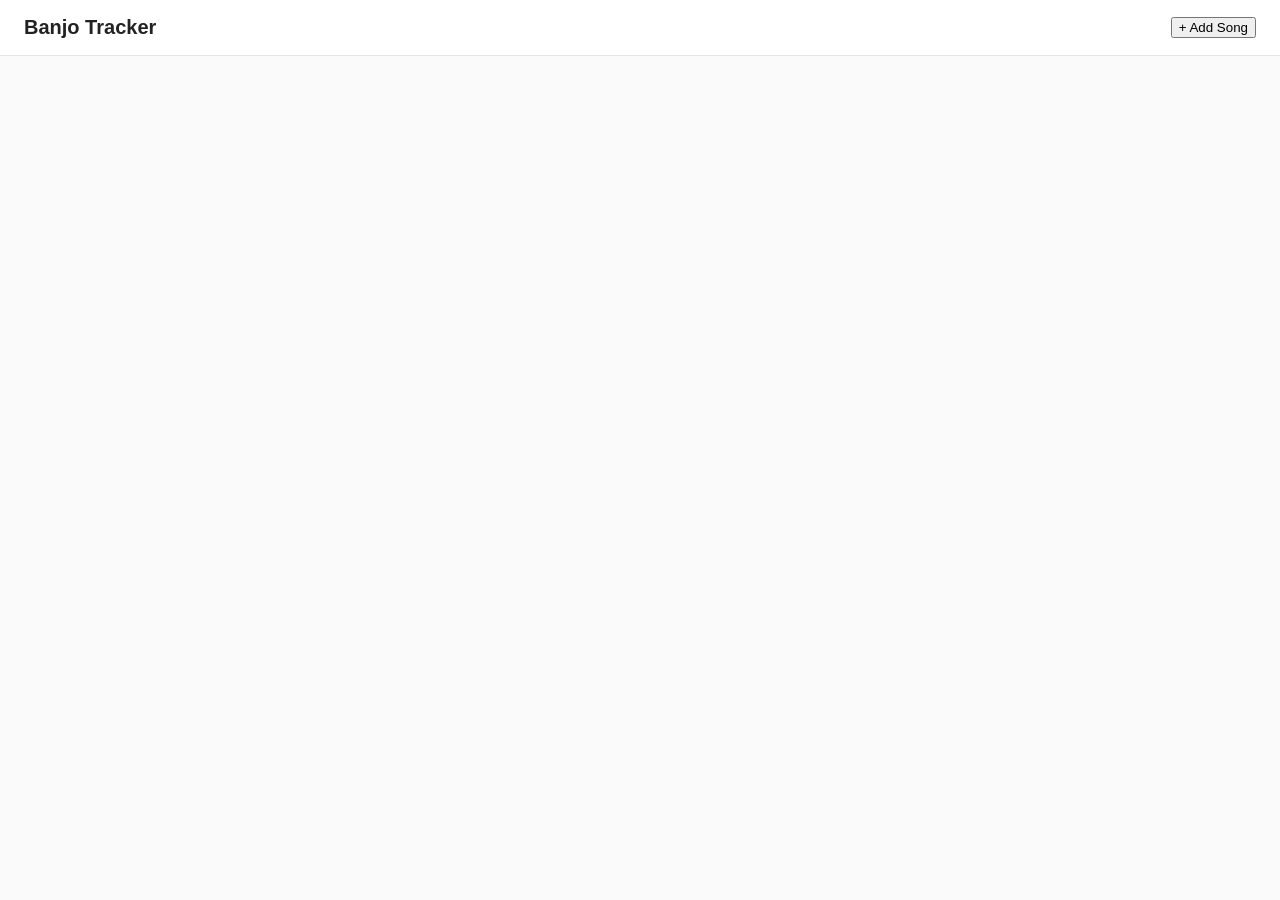
==== index.html @ 0ab0bfa4 "Add project skeleton (index.html, styles.css, main.js)" ====
<!DOCTYPE html>
<html lang="en">
<head>
  <meta charset="UTF-8">
  <meta name="viewport" content="width=device-width, initial-scale=1.0">
  <title>Banjo Tracker</title>
  <link rel="stylesheet" href="styles.css">
</head>
<body>
  <header class="app-header">
    <h1>Banjo Tracker</h1>
    <button id="add-song-btn" type="button">+ Add Song</button>
  </header>
  <main id="app"></main>
  <script type="module" src="src/main.js"></script>
</body>
</html>
---- styles.css ----
/* Banjo Tracker styles — populated incrementally as features land. */
body {
  font-family: -apple-system, BlinkMacSystemFont, "Segoe UI", sans-serif;
  margin: 0;
  background: #fafafa;
  color: #222;
}

.app-header {
  display: flex;
  justify-content: space-between;
  align-items: center;
  padding: 1rem 1.5rem;
  background: #fff;
  border-bottom: 1px solid #e5e5e5;
}

.app-header h1 {
  margin: 0;
  font-size: 1.25rem;
}

#app {
  padding: 1.5rem;
}
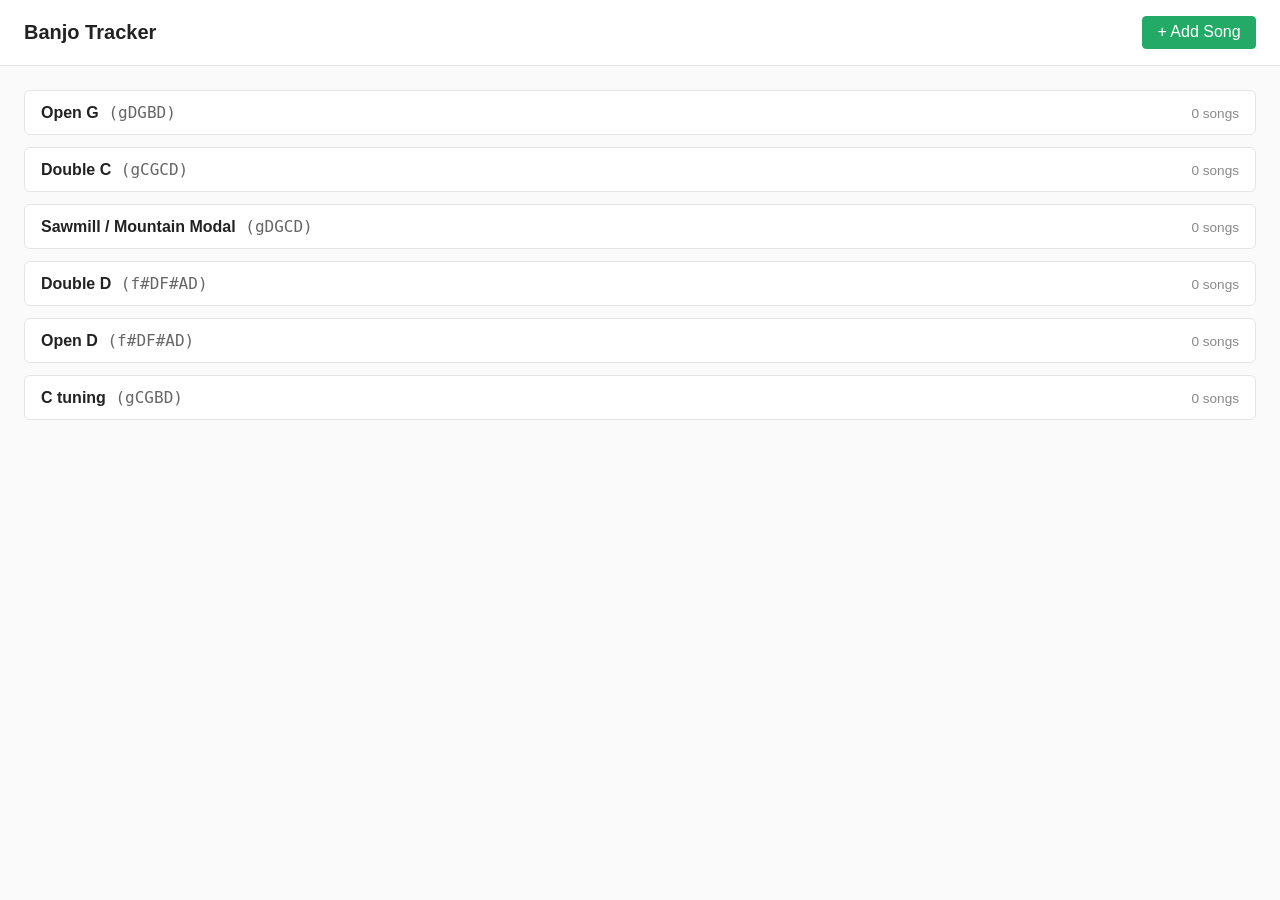
==== commit c232719c: "Add song modal scaffolding with open/close behavior" ====
--- a/index.html
+++ b/index.html
@@ -12,6 +12,49 @@
     <button id="add-song-btn" type="button">+ Add Song</button>
   </header>
   <main id="app"></main>
+  <dialog id="song-modal" class="modal">
+    <form id="song-form" method="dialog">
+      <h2 id="song-modal-title">Add Song</h2>
+
+      <label>Name<span class="req">*</span>
+        <input type="text" name="name" required>
+      </label>
+
+      <label>Tuning<span class="req">*</span>
+        <select name="tuningId" required></select>
+      </label>
+
+      <label>Style<span class="req">*</span>
+        <select name="styleId" required></select>
+      </label>
+
+      <label>Capo
+        <input type="number" name="capo" min="0" max="12" step="1" placeholder="0">
+      </label>
+
+      <label>Key
+        <input type="text" name="key" placeholder="G">
+      </label>
+
+      <label>Artist
+        <input type="text" name="artist">
+      </label>
+
+      <label>Source
+        <input type="text" name="source" placeholder="book, video, person…">
+      </label>
+
+      <label>PDF
+        <input type="file" name="pdf" accept="application/pdf">
+        <span id="pdf-current"></span>
+      </label>
+
+      <div class="modal-actions">
+        <button type="button" id="modal-cancel">Cancel</button>
+        <button type="submit" id="modal-save">Save</button>
+      </div>
+    </form>
+  </dialog>
   <script type="module" src="src/main.js"></script>
 </body>
 </html>
--- a/styles.css
+++ b/styles.css
@@ -23,3 +23,157 @@
 #app {
   padding: 1.5rem;
 }
+
+.tuning-section {
+  background: #fff;
+  border: 1px solid #e5e5e5;
+  border-radius: 6px;
+  margin-bottom: 0.75rem;
+  overflow: hidden;
+}
+
+.tuning-section summary {
+  cursor: pointer;
+  padding: 0.75rem 1rem;
+  display: flex;
+  align-items: baseline;
+  gap: 0.6rem;
+  font-weight: 600;
+}
+
+.tuning-section .tuning-notation {
+  font-family: ui-monospace, monospace;
+  color: #666;
+  font-weight: 400;
+}
+
+.tuning-section .tuning-count {
+  margin-left: auto;
+  font-weight: 400;
+  color: #888;
+  font-size: 0.85rem;
+}
+
+.song-list {
+  list-style: none;
+  margin: 0;
+  padding: 0;
+  border-top: 1px solid #f0f0f0;
+}
+
+.song-row {
+  display: flex;
+  align-items: baseline;
+  gap: 0.75rem;
+  padding: 0.6rem 1rem;
+  border-bottom: 1px solid #f5f5f5;
+}
+
+.song-row:last-child {
+  border-bottom: none;
+}
+
+.song-name {
+  font-weight: 500;
+}
+
+.song-style {
+  font-size: 0.8rem;
+  background: #eef;
+  padding: 0.1rem 0.5rem;
+  border-radius: 10px;
+  color: #335;
+}
+
+.song-capo,
+.song-key {
+  font-size: 0.85rem;
+  color: #666;
+}
+
+#add-song-btn {
+  font: inherit;
+  padding: 0.4rem 0.9rem;
+  border: 1px solid #2a6;
+  background: #2a6;
+  color: white;
+  border-radius: 4px;
+  cursor: pointer;
+}
+
+#add-song-btn:hover {
+  background: #248;
+  border-color: #248;
+}
+
+.modal {
+  border: none;
+  border-radius: 8px;
+  padding: 0;
+  width: min(90vw, 460px);
+  box-shadow: 0 10px 40px rgba(0, 0, 0, 0.15);
+}
+
+.modal::backdrop {
+  background: rgba(0, 0, 0, 0.35);
+}
+
+.modal form {
+  padding: 1.25rem 1.5rem;
+  display: flex;
+  flex-direction: column;
+  gap: 0.75rem;
+}
+
+.modal h2 {
+  margin: 0 0 0.25rem;
+  font-size: 1.1rem;
+}
+
+.modal label {
+  display: flex;
+  flex-direction: column;
+  font-size: 0.85rem;
+  color: #444;
+  gap: 0.2rem;
+}
+
+.modal input,
+.modal select {
+  font: inherit;
+  padding: 0.4rem 0.5rem;
+  border: 1px solid #ccc;
+  border-radius: 4px;
+}
+
+.modal .req {
+  color: #c0392b;
+  margin-left: 0.15rem;
+}
+
+.modal-actions {
+  display: flex;
+  justify-content: flex-end;
+  gap: 0.5rem;
+  margin-top: 0.5rem;
+}
+
+.modal-actions button {
+  font: inherit;
+  padding: 0.4rem 0.9rem;
+  border-radius: 4px;
+  cursor: pointer;
+  border: 1px solid #ccc;
+  background: #fff;
+}
+
+.modal-actions #modal-save {
+  background: #2a6;
+  color: white;
+  border-color: #2a6;
+}
+
+#pdf-current {
+  font-size: 0.8rem;
+  color: #666;
+}
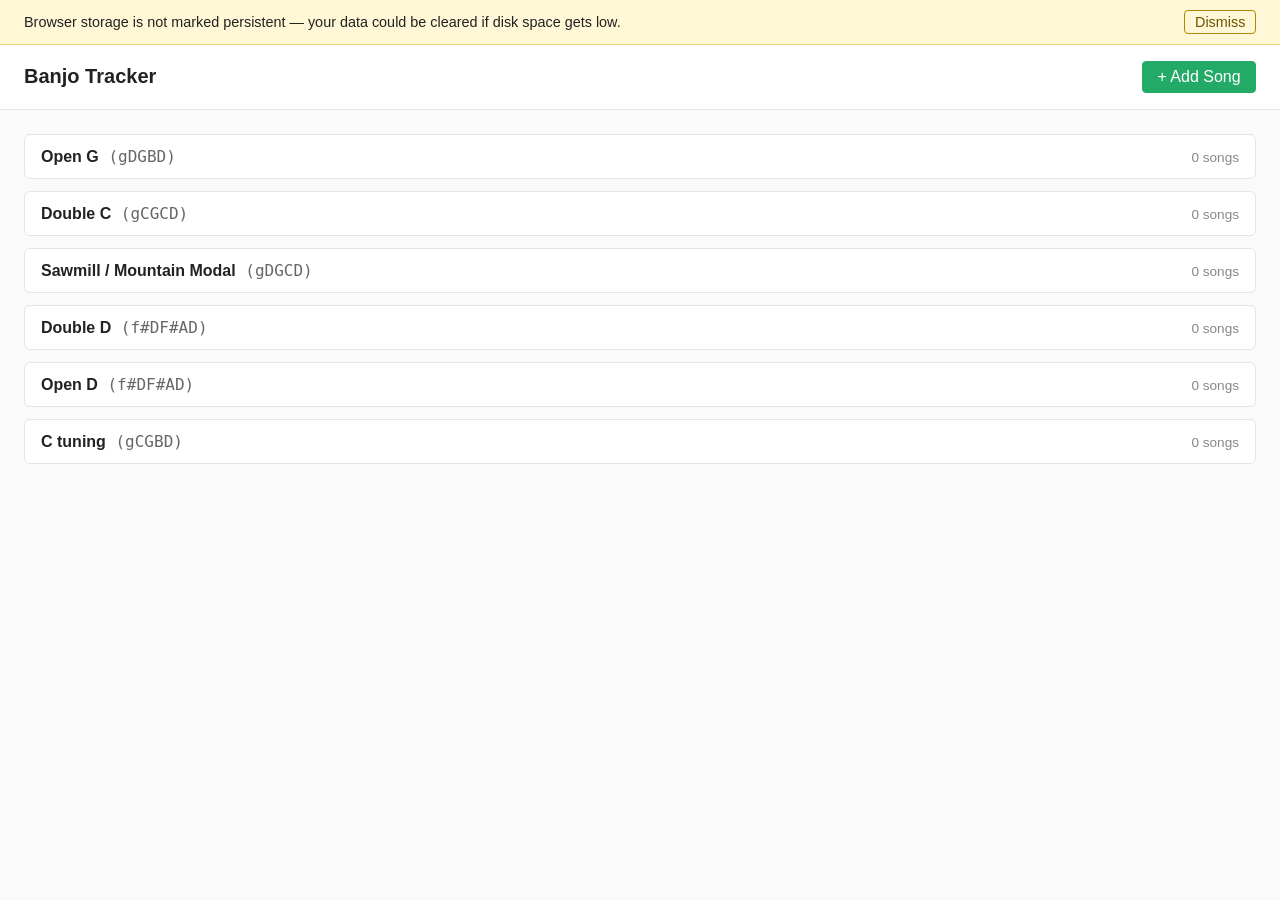
==== commit 8e3dc982: "Request persistent storage and warn if denied" ====
--- a/index.html
+++ b/index.html
@@ -7,6 +7,10 @@
   <link rel="stylesheet" href="styles.css">
 </head>
 <body>
+  <div id="persistence-banner" class="banner" hidden>
+    <span>Browser storage is not marked persistent — your data could be cleared if disk space gets low.</span>
+    <button type="button" id="dismiss-banner">Dismiss</button>
+  </div>
   <header class="app-header">
     <h1>Banjo Tracker</h1>
     <button id="add-song-btn" type="button">+ Add Song</button>
--- a/styles.css
+++ b/styles.css
@@ -177,3 +177,101 @@
   font-size: 0.8rem;
   color: #666;
 }
+
+.song-row {
+  flex-direction: column;
+  align-items: stretch;
+  padding: 0;
+}
+
+.song-summary {
+  display: flex;
+  align-items: baseline;
+  gap: 0.75rem;
+  padding: 0.6rem 1rem;
+  background: none;
+  border: none;
+  text-align: left;
+  font: inherit;
+  color: inherit;
+  cursor: pointer;
+  width: 100%;
+}
+
+.song-summary:hover {
+  background: #f5f5f5;
+}
+
+.song-detail {
+  padding: 0.5rem 1rem 1rem;
+  background: #fafafa;
+  border-top: 1px solid #f0f0f0;
+}
+
+.song-detail dl {
+  margin: 0 0 0.6rem;
+  display: grid;
+  grid-template-columns: max-content 1fr;
+  gap: 0.2rem 0.75rem;
+  font-size: 0.9rem;
+}
+
+.song-detail dt {
+  color: #666;
+}
+
+.song-detail dd {
+  margin: 0;
+}
+
+.song-actions {
+  display: flex;
+  gap: 0.5rem;
+}
+
+.song-actions button {
+  font: inherit;
+  padding: 0.3rem 0.7rem;
+  border: 1px solid #ccc;
+  background: #fff;
+  border-radius: 4px;
+  cursor: pointer;
+}
+
+.song-actions .song-delete {
+  border-color: #c0392b;
+  color: #c0392b;
+}
+
+.song-pdf-link {
+  margin-left: auto;
+  font-size: 0.85rem;
+  color: #2a6;
+  text-decoration: underline;
+  cursor: pointer;
+}
+
+.song-pdf-link:hover {
+  color: #1a4;
+}
+
+.banner {
+  display: flex;
+  align-items: center;
+  justify-content: space-between;
+  gap: 1rem;
+  padding: 0.6rem 1.5rem;
+  background: #fff7d6;
+  border-bottom: 1px solid #ead27f;
+  font-size: 0.9rem;
+}
+
+.banner button {
+  font: inherit;
+  background: none;
+  border: 1px solid #ad8a00;
+  color: #6b5500;
+  padding: 0.2rem 0.6rem;
+  border-radius: 4px;
+  cursor: pointer;
+}
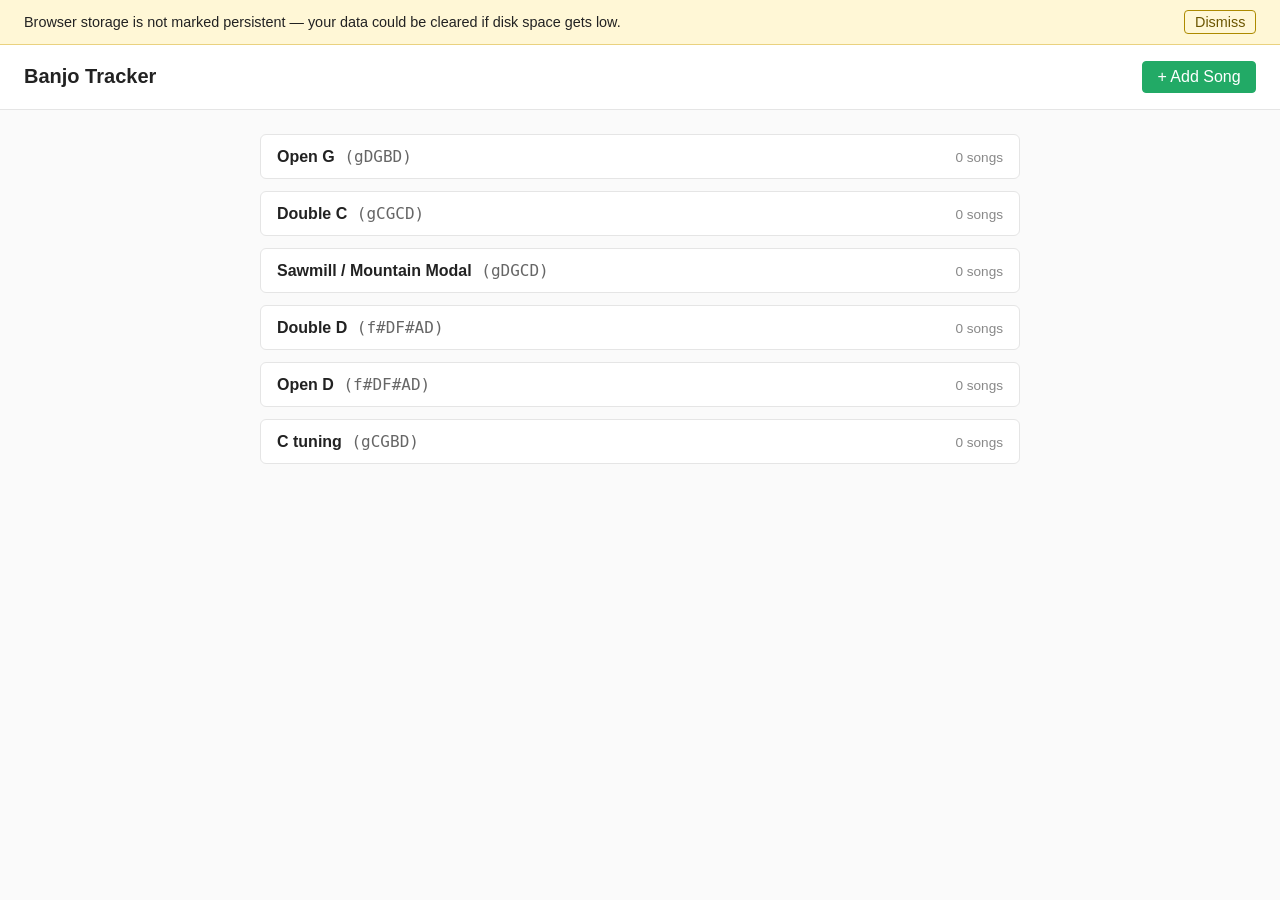
==== commit 12e8b680: "Add TEF file picker and Link URL input to song modal" ====
--- a/index.html
+++ b/index.html
@@ -51,6 +51,16 @@
       <label>PDF
         <input type="file" name="pdf" accept="application/pdf">
         <span id="pdf-current"></span>
+        <span id="pdf-size-warning" class="form-warning" hidden></span>
+      </label>
+
+      <label>TEF
+        <input type="file" name="tef" accept=".tef,application/octet-stream">
+        <span id="tef-current"></span>
+      </label>
+
+      <label>Link
+        <input type="url" name="link" placeholder="https://youtube.com/...">
       </label>
 
       <div class="modal-actions">
@@ -59,6 +69,7 @@
       </div>
     </form>
   </dialog>
+  <div id="toast" class="toast" hidden></div>
   <script type="module" src="src/main.js"></script>
 </body>
 </html>
--- a/styles.css
+++ b/styles.css
@@ -63,9 +63,9 @@
 
 .song-row {
   display: flex;
-  align-items: baseline;
-  gap: 0.75rem;
-  padding: 0.6rem 1rem;
+  flex-direction: column;
+  align-items: stretch;
+  padding: 0;
   border-bottom: 1px solid #f5f5f5;
 }
 
@@ -176,12 +176,6 @@
 #pdf-current {
   font-size: 0.8rem;
   color: #666;
-}
-
-.song-row {
-  flex-direction: column;
-  align-items: stretch;
-  padding: 0;
 }
 
 .song-summary {
@@ -275,3 +269,55 @@
   border-radius: 4px;
   cursor: pointer;
 }
+
+.toast {
+  position: fixed;
+  bottom: 1.25rem;
+  left: 50%;
+  transform: translateX(-50%);
+  background: #2a2a2a;
+  color: white;
+  padding: 0.65rem 1rem;
+  border-radius: 6px;
+  font-size: 0.9rem;
+  box-shadow: 0 6px 20px rgba(0, 0, 0, 0.25);
+  z-index: 1000;
+  max-width: 90vw;
+}
+
+.toast.error {
+  background: #c0392b;
+}
+
+.form-warning {
+  color: #b7791f;
+  font-size: 0.8rem;
+}
+
+body {
+  min-height: 100vh;
+}
+
+#app {
+  max-width: 760px;
+  margin: 0 auto;
+}
+
+@media (max-width: 600px) {
+  .app-header {
+    padding: 0.75rem 1rem;
+  }
+  #app {
+    padding: 1rem;
+  }
+  .song-summary {
+    flex-wrap: wrap;
+  }
+  .song-pdf-link {
+    margin-left: 0;
+  }
+}
+
+.tuning-section summary::-webkit-details-marker {
+  color: #999;
+}
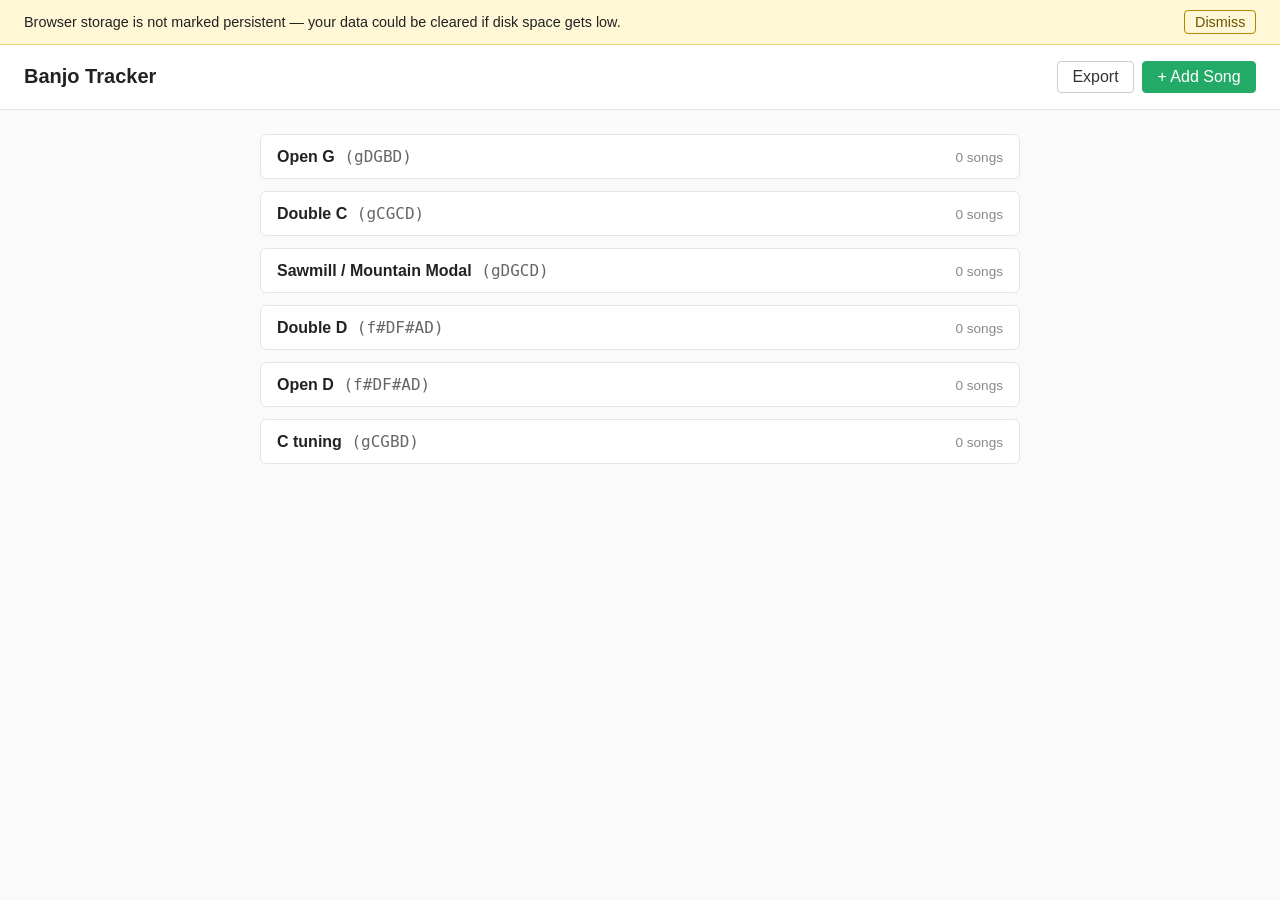
==== commit c09bc3b3: "Add Export button to header alongside Add Song" ====
--- a/index.html
+++ b/index.html
@@ -13,7 +13,10 @@
   </div>
   <header class="app-header">
     <h1>Banjo Tracker</h1>
-    <button id="add-song-btn" type="button">+ Add Song</button>
+    <div class="app-header-actions">
+      <button id="export-btn" type="button">Export</button>
+      <button id="add-song-btn" type="button">+ Add Song</button>
+    </div>
   </header>
   <main id="app"></main>
   <dialog id="song-modal" class="modal">
--- a/styles.css
+++ b/styles.css
@@ -73,8 +73,22 @@
   border-bottom: none;
 }
 
+.song-title {
+  display: inline-flex;
+  flex-direction: column;
+  align-items: flex-start;
+  line-height: 1.2;
+}
+
 .song-name {
   font-weight: 500;
+  font-size: 0.95rem;
+}
+
+.song-artist {
+  font-size: 0.8rem;
+  color: #666;
+  font-weight: 400;
 }
 
 .song-style {
@@ -106,6 +120,25 @@
   border-color: #248;
 }
 
+.app-header-actions {
+  display: flex;
+  gap: 0.5rem;
+}
+
+#export-btn {
+  font: inherit;
+  padding: 0.4rem 0.9rem;
+  border: 1px solid #ccc;
+  background: #fff;
+  color: #333;
+  border-radius: 4px;
+  cursor: pointer;
+}
+
+#export-btn:hover {
+  background: #f5f5f5;
+}
+
 .modal {
   border: none;
   border-radius: 8px;
@@ -237,16 +270,34 @@
   color: #c0392b;
 }
 
-.song-pdf-link {
-  margin-left: auto;
+.song-pdf-link,
+.song-tef-link,
+.song-link {
   font-size: 0.85rem;
   color: #2a6;
   text-decoration: underline;
   cursor: pointer;
 }
 
-.song-pdf-link:hover {
+.song-pdf-link:hover,
+.song-tef-link:hover,
+.song-link:hover {
   color: #1a4;
+}
+
+/* Push the first attachment badge to the right edge of the row. */
+.song-summary > .song-link,
+.song-summary > .song-tef-link,
+.song-summary > .song-pdf-link {
+  margin-left: auto;
+}
+
+/* When an earlier attachment badge already pushed right, subsequent
+   badges sit next to it instead of distributing the free space. */
+.song-summary > .song-link ~ .song-tef-link,
+.song-summary > .song-link ~ .song-pdf-link,
+.song-summary > .song-tef-link ~ .song-pdf-link {
+  margin-left: 0;
 }
 
 .banner {
@@ -258,6 +309,10 @@
   background: #fff7d6;
   border-bottom: 1px solid #ead27f;
   font-size: 0.9rem;
+}
+
+.banner[hidden] {
+  display: none;
 }
 
 .banner button {
@@ -313,6 +368,8 @@
   .song-summary {
     flex-wrap: wrap;
   }
+  .song-link,
+  .song-tef-link,
   .song-pdf-link {
     margin-left: 0;
   }
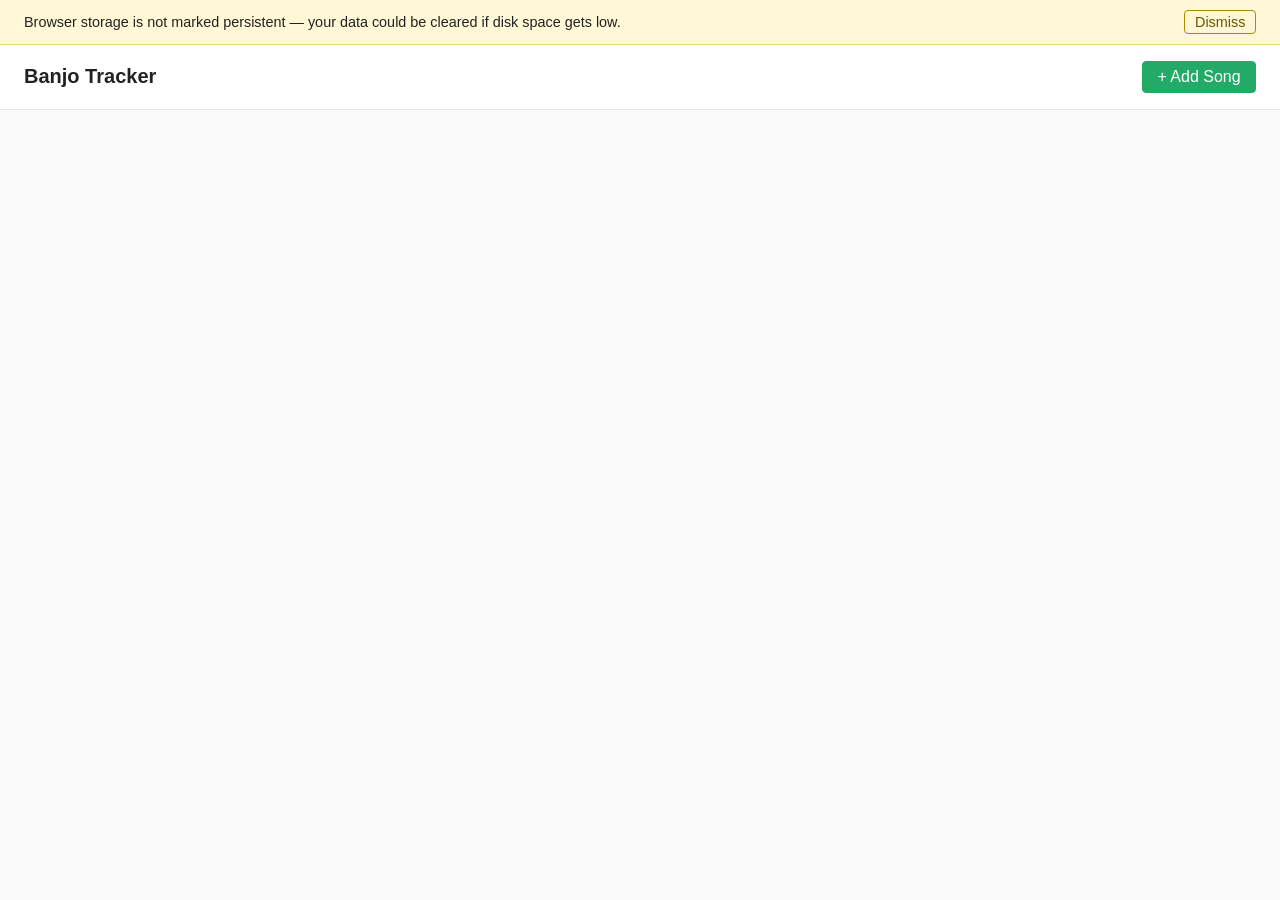
==== commit fc600dff: "Merge pull request #2 from ylapidoth/implement-v1 Implement v1" ====
--- a/index.html
+++ b/index.html
@@ -13,10 +13,7 @@
   </div>
   <header class="app-header">
     <h1>Banjo Tracker</h1>
-    <div class="app-header-actions">
-      <button id="export-btn" type="button">Export</button>
-      <button id="add-song-btn" type="button">+ Add Song</button>
-    </div>
+    <button id="add-song-btn" type="button">+ Add Song</button>
   </header>
   <main id="app"></main>
   <dialog id="song-modal" class="modal">
--- a/styles.css
+++ b/styles.css
@@ -73,22 +73,8 @@
   border-bottom: none;
 }
 
-.song-title {
-  display: inline-flex;
-  flex-direction: column;
-  align-items: flex-start;
-  line-height: 1.2;
-}
-
 .song-name {
   font-weight: 500;
-  font-size: 0.95rem;
-}
-
-.song-artist {
-  font-size: 0.8rem;
-  color: #666;
-  font-weight: 400;
 }
 
 .song-style {
@@ -118,25 +104,6 @@
 #add-song-btn:hover {
   background: #248;
   border-color: #248;
-}
-
-.app-header-actions {
-  display: flex;
-  gap: 0.5rem;
-}
-
-#export-btn {
-  font: inherit;
-  padding: 0.4rem 0.9rem;
-  border: 1px solid #ccc;
-  background: #fff;
-  color: #333;
-  border-radius: 4px;
-  cursor: pointer;
-}
-
-#export-btn:hover {
-  background: #f5f5f5;
 }
 
 .modal {
@@ -309,10 +276,6 @@
   background: #fff7d6;
   border-bottom: 1px solid #ead27f;
   font-size: 0.9rem;
-}
-
-.banner[hidden] {
-  display: none;
 }
 
 .banner button {
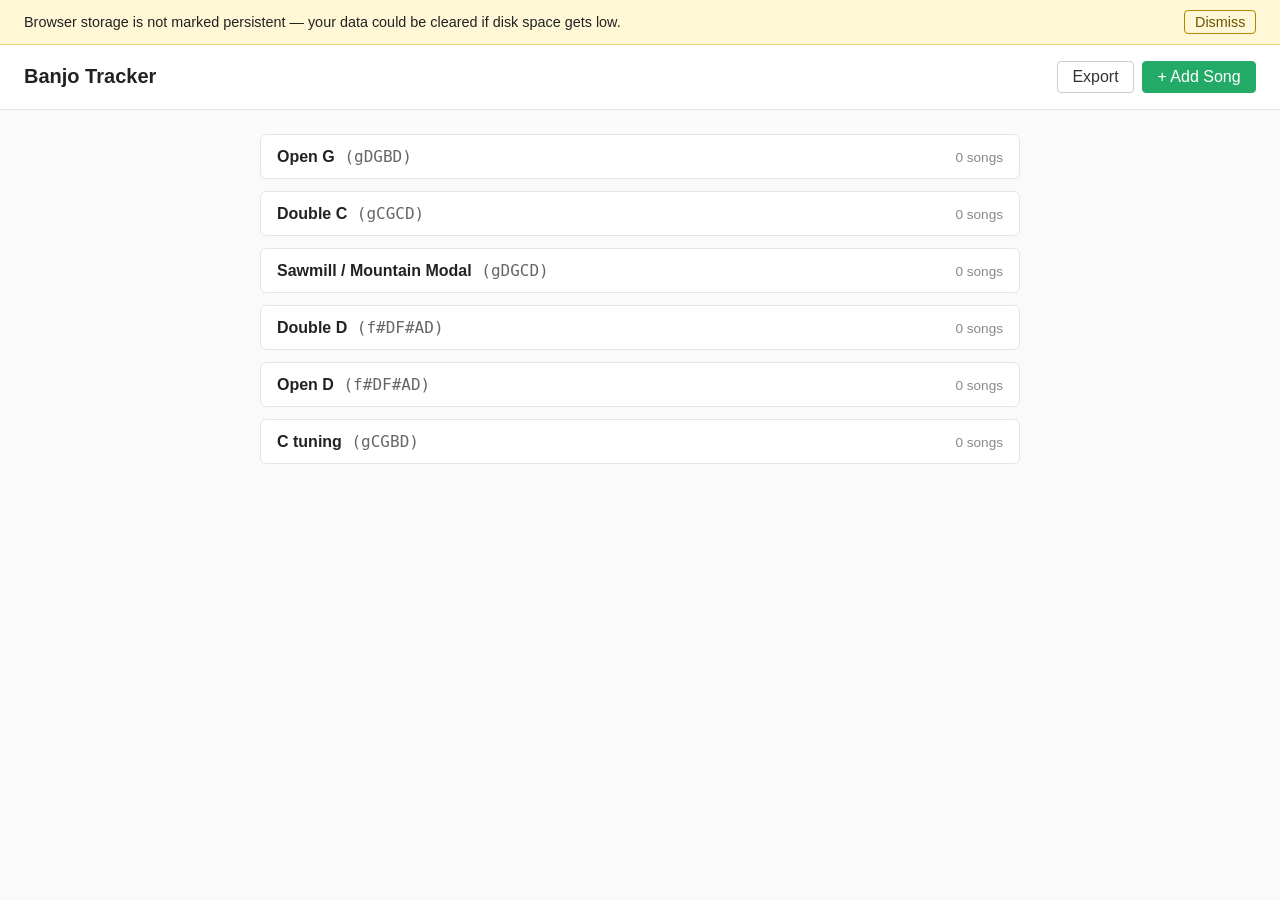
==== commit 54732542: "Merge pull request #3 from ylapidoth/export-and-polish Export and polish" ====
--- a/index.html
+++ b/index.html
@@ -13,7 +13,10 @@
   </div>
   <header class="app-header">
     <h1>Banjo Tracker</h1>
-    <button id="add-song-btn" type="button">+ Add Song</button>
+    <div class="app-header-actions">
+      <button id="export-btn" type="button">Export</button>
+      <button id="add-song-btn" type="button">+ Add Song</button>
+    </div>
   </header>
   <main id="app"></main>
   <dialog id="song-modal" class="modal">
--- a/styles.css
+++ b/styles.css
@@ -73,8 +73,22 @@
   border-bottom: none;
 }
 
+.song-title {
+  display: inline-flex;
+  flex-direction: column;
+  align-items: flex-start;
+  line-height: 1.2;
+}
+
 .song-name {
   font-weight: 500;
+  font-size: 0.95rem;
+}
+
+.song-artist {
+  font-size: 0.8rem;
+  color: #666;
+  font-weight: 400;
 }
 
 .song-style {
@@ -104,6 +118,25 @@
 #add-song-btn:hover {
   background: #248;
   border-color: #248;
+}
+
+.app-header-actions {
+  display: flex;
+  gap: 0.5rem;
+}
+
+#export-btn {
+  font: inherit;
+  padding: 0.4rem 0.9rem;
+  border: 1px solid #ccc;
+  background: #fff;
+  color: #333;
+  border-radius: 4px;
+  cursor: pointer;
+}
+
+#export-btn:hover {
+  background: #f5f5f5;
 }
 
 .modal {
@@ -276,6 +309,10 @@
   background: #fff7d6;
   border-bottom: 1px solid #ead27f;
   font-size: 0.9rem;
+}
+
+.banner[hidden] {
+  display: none;
 }
 
 .banner button {
